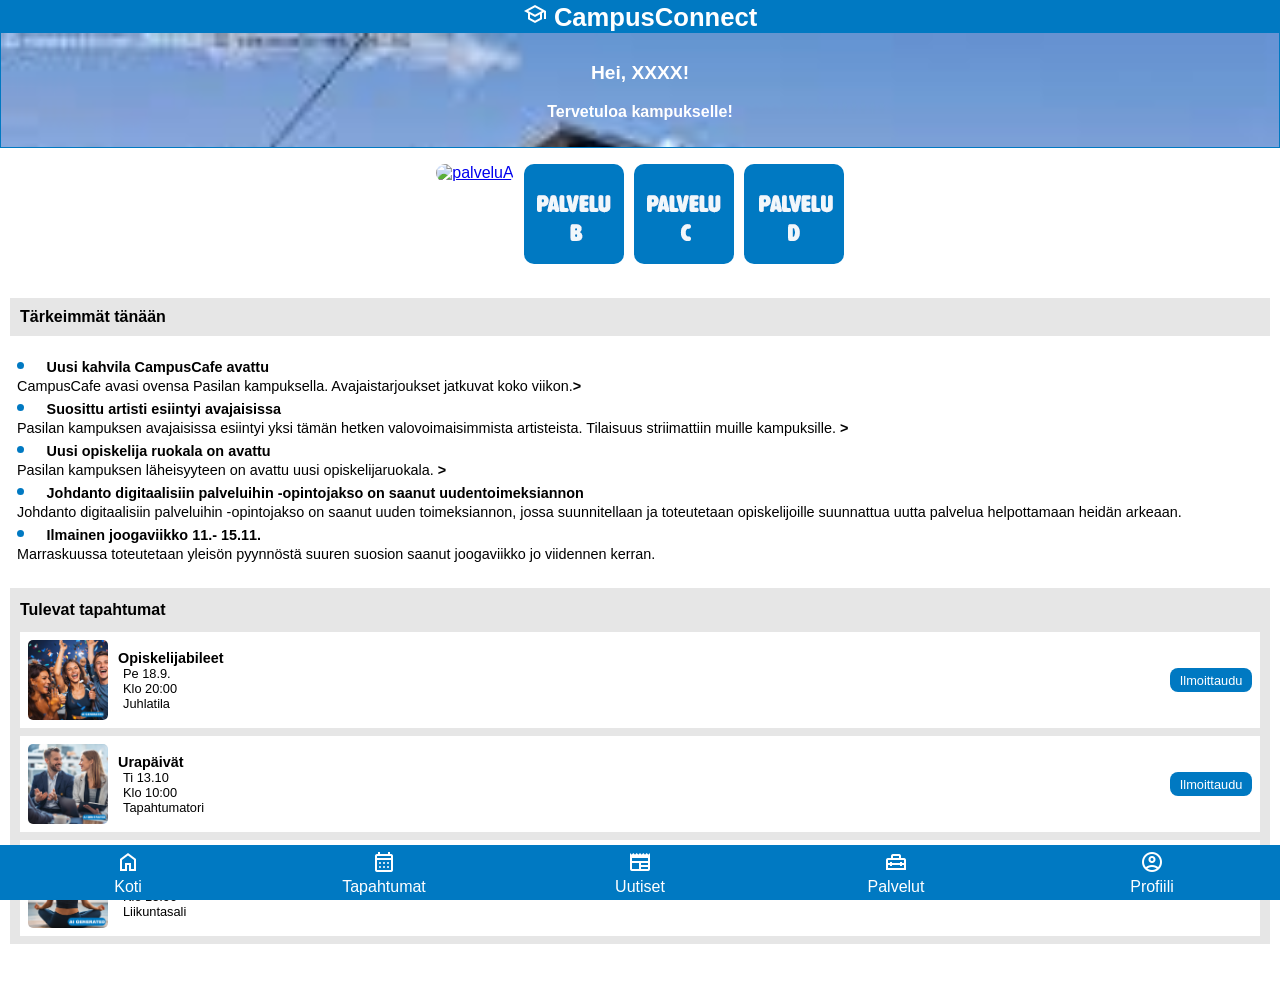
==== index.html @ 2927aa70 "initial commit" ====
<!DOCTYPE html>
<html lang="fi">
<head>

<title>CampusConnect</title>

<meta charset="UTF-8">
<meta name="viewport" content="width=device-width, initial-scale=1.0">
<meta name="author" content="Elina">

<link rel="manifest" href="manifest.json">

<meta name="theme-color" content="#0079C2">

<link href="style.css"  rel="stylesheet" type="text/css">


<link
  rel="stylesheet"
  href="https://fonts.googleapis.com/css2?family=Material+Symbols+Outlined"
>



</head>
<body>

<header>    
  <h1><span class="material-symbols-outlined">school</span> CampusConnect</h1>
  <!-- ylätunnisteessa taustakuva ja tervetuloteksti -->
  <div class="welcome">
    <p class="hello">Hei, XXXX!</p>
    <p>Tervetuloa kampukselle!</p>
  </div>
</header>

<main>
  
  <!-- Pikapalvelut -->
  <!-- Liitä näihin kuvakkeet ja linkit. -->
  <section id="quick-services">    
    <a href="Nette/Oma Palvelu/index.html" class="service-btn"><img src="Nette/Oma Palvelu/kuvat/opiskelijahaku.png" alt="palveluA" style="width: 100px; height: 100px;"></a>
    <a href="#" class="service-btn"><img src="palvelut/kuvat_palvelut/palvelu_B.png" alt="palveluB"></a>
    <a href="#" class="service-btn"><img src="palvelut/kuvat_palvelut/palvelu_C.png" alt="palveluC"></a>
    <a href="#" class="service-btn"><img src="palvelut/kuvat_palvelut/palvelu_D.png" alt="palvelu_D"></a>    
  </section>

  <!-- Dashboard: uutiset ja tapahtumat -->
  <section id="dashboard">
    <div id="news">
      <h2>Tärkeimmät tänään</h2>
      <ul>
        <!-- start-luokalla nostetaan uutiset etusivulle mobiilissa -->
        <li class="start"><a href="uutiset/uutinen_campuscafe.html"><span>Uusi kahvila CampusCafe avattu</span><br>CampusCafe avasi ovensa Pasilan kampuksella. Avajaistarjoukset jatkuvat koko viikon.<span>&gt;</span></a></li>
        <li class="start"><a><span>Suosittu artisti esiintyi avajaisissa</span><br>
        Pasilan kampuksen avajaisissa esiintyi yksi tämän hetken valovoimaisimmista artisteista. Tilaisuus striimattiin muille kampuksille. <span>&gt;</span></a></li>
        <li><a href=""><span>Uusi opiskelija ruokala on avattu</span> <br>
        Pasilan kampuksen läheisyyteen on avattu uusi opiskelijaruokala. <span>&gt;</span></a>
        </li>
        <li><span>Johdanto digitaalisiin palveluihin -opintojakso on saanut uudentoimeksiannon</span><br>Johdanto digitaalisiin palveluihin -opintojakso on saanut uuden toimeksiannon, jossa suunnitellaan ja toteutetaan opiskelijoille suunnattua uutta palvelua helpottamaan heidän arkeaan.</li>
        <li><span>Ilmainen joogaviikko 11.- 15.11. </span><br>Marraskuussa toteutetaan yleisön pyynnöstä suuren suosion saanut joogaviikko jo viidennen kerran.</li>
      </ul>
    </div>

    <div id="events">
      <h2>Tulevat tapahtumat</h2>

      <!-- tapahtumakortit: kuva, otsikko, luettelossa tiedot, linkki ilmoittautumislomakkeeseen -->
      <div class="events-item">
        <img src="kuvat/juhlat_AI.png" alt="AI:illa tuotettu kuva juhlista">
        <div>
        <h3>Opiskelijabileet</h3>
          <ul><li>Pe 18.9.</li>
              <li>Klo 20:00</li>
              <li>Juhlatila</li>
              </ul>
       </div>
       <!-- lomakkeet eivät ole vielä käytössä, joten niihin ei ole linkkejä -->
        <a class="btn-event">Ilmoittaudu</a>
      </div>

      <div class="events-item">
      <img src="kuvat/ura_AI.png" alt="AI:illa tuotettu kuva kahden ihmisen tapaamisesta">
        <div>
        <h3>Urapäivät</h3>
          <ul><li>Ti 13.10</li>
              <li>Klo 10:00</li>
              <li> Tapahtumatori</li>
              </ul>
       </div>        
        <a class="btn-event">Ilmoittaudu</a>
      </div>

      <div class="events-item">  
        <img src="kuvat/jooga_AI.png" alt="AI:illa tuotettu kuva joogaavasta naisesta">
        <div>
        <h3>Joogasessio</h3>
          <ul><li>Ke 25.11.</li>
              <li>Klo 15:00</li>
              <li>Liikuntasali</li>
              </ul>
       </div>        
        <a class="btn-event">Ilmoittaudu</a>
      </div>
    
  </div>
  </section>

</main>
<footer>
  <!-- linkit portaalin eri osiin -->
 
   	 <a href="index.html">   <span class="material-symbols-outlined">home</span><br> Koti</a>    
    <a href=""><span class="material-symbols-outlined">calendar_month</span> <br>
  Tapahtumat</a>   
  <a href="uutiset.html"> <span class="material-symbols-outlined">newspaper</span><br>
  Uutiset</a>   
   <a href="palvelut.html"><span class="material-symbols-outlined">home_repair_service</span> <br>    Palvelut</a>    
    <a href=""><span class="material-symbols-outlined">account_circle</span><br>  Profiili</a>
    
</footer>

</body>
</html>
---- style.css ----
/* -------------------
     CSS-muuttujat
  ------------------- */
  
:root {

color-scheme: light; 

--color-primary:rgb(0,121,194);   /*HH Blue */
--color-secondary:rgb(202,213,16);  /* HH APPLE GREEN */
--color-accent:rgb(223,0,110);      /* HH PINK */
--color-background:rgb(255,255,255);/* valkoinen */
--color-surface:rgb(230,230,230);   /* harmaa*/
--color-text:rgb(0,0,0); /* musta */
--color-text-secondary:rgb(255,255,255); /*valkoinen*/

--color-background-secondary:var(--color-primary);
--color-accent-secondary:var(--color-accent);
--color-border	: var(--color-primary);

 --font-body: "Roboto", sans-serif;   
 --font-heading : "Roboto", sans-serif; 
 --border-radius: 8px;
}


  /* -------------------
     Yleiset tyylit
  ------------------- */
  body {
    margin: 0;
    font-family: var(--font-body);
    background-color: var(--color-background);
    color: var(--color-text);
    
  }
 
  header {
    background-color: var(--color-background-secondary);
    color: var(--color-text-secondary);
    padding:1px;
    text-align: center;
    font-family: var(--font-heading);
     }


header  a {font-size: 3em;
           color:var(--color-primary);
          text-decoration: none;
          margin-left:10px}

.hello {font-size: 1.2em;}
.welcome {background-image: url(kuvat/koulu.jpg);
background-repeat: no-repeat;
background-size: cover;
padding: 10px;
font-weight: bold;}

h1 {margin:1px 0px; font-size: 1.6rem;}

h3 {margin-bottom:0px}

h2 {font-size: 1.2rem;}

main {padding: 1em 10px 40px 10px}



footer {background-color: var(--color-background-secondary);
  height: 50px;
  width: 100%;
position:fixed;
bottom:0px;
text-align: center;
display: flex;
  padding:5px 0px 0px  0px; 
  color:var(--color-text-secondary);
& a {flex:1; text-decoration: none; color:var(--color-text-secondary)}
}

  /* -------------------
     Pikapalvelut
  ------------------- */
  #quick-services {
    display: flex;
    justify-content:center;
   gap: 10px;
    margin-bottom: 1rem;
  }

  .service-btn img {width: 100%;
    max-width: 200px;
    border-radius: 10px;
   
  }

  /* -------------------
     Kampusuutiset ja tapahtumat
  ------------------- */
 
  #dashboard {
    display: flex;
    flex-direction: column;
    gap: 1rem;
  }
 
  #news {
      & h2 {font-size:1em;background-color: var(--color-surface);
      padding:10px }         
      & a {color:var(--color-text);
           text-decoration: none;}
       & ul { background-color: var(--color-background);       
        padding:0px 0px 5px; margin-bottom: 5px; margin-left:2px;}
       & li::marker {color:var(--color-primary); font-size:1.5em}
           & .start {display:list-item} 
      & li {font-size: 0.9em;
            display: none;
            list-style-position: inside;
            padding-left: 5px;}
      & li span {font-weight: 700;}
        & a {color:var(--color-text);
           text-decoration: none;}
        }
        
#events {background-color: var(--color-surface);    
    padding-left: 10px;
    padding-right: 10px;
   & h2 {font-size:1em;}
   & h3 {font-size: 0.9em;}
   & li {font-size: 0.8em;}}

  .events-item {
    margin-bottom: 0.5rem;
    padding: 0.5rem;
    background-color: var(--color-background);
    display: flex;
    gap:10px;
    align-items: center;

    & img {width: 80px; height: 80px; border-radius:5px}
    & h3 {margin: 0 auto}
    & ul {margin: 0; list-style-type: none;
       padding-left:5px}
    & button {height: 2em;}
    & div {flex:1}}  

.events:last-child {  
  padding-bottom:50px    
  }

  .btn-event {
    background-color: var(--color-background-secondary);
    color:var(--color-text-secondary);
    border: none;
    padding: 0.3rem 0.6rem;
    border-radius: var(--border-radius);
    cursor: pointer;
    font-size: 0.8rem;
  }

/* -------------------
alisivujen headerit 
-----------------------*/
.sub_header { background-color: var(--color-background);
       text-align: left;
   & h1 {color:var(--color-primary); text-align: center;}
    & a {font-size: 3em;
           color:var(--color-primary);
          text-decoration: none;
          margin-left:10px}
    }

 
  /* -------------------
     Responsiivisuus 
  ------------------- */
  @media (min-width: 600px) {
    .dashboard {
      flex-direction: row;
      gap: 1rem;
    }
    .news {
      flex: 1;
    }

  #news li {display: list-item;}
    .events {
      flex: 1;
    }
  }
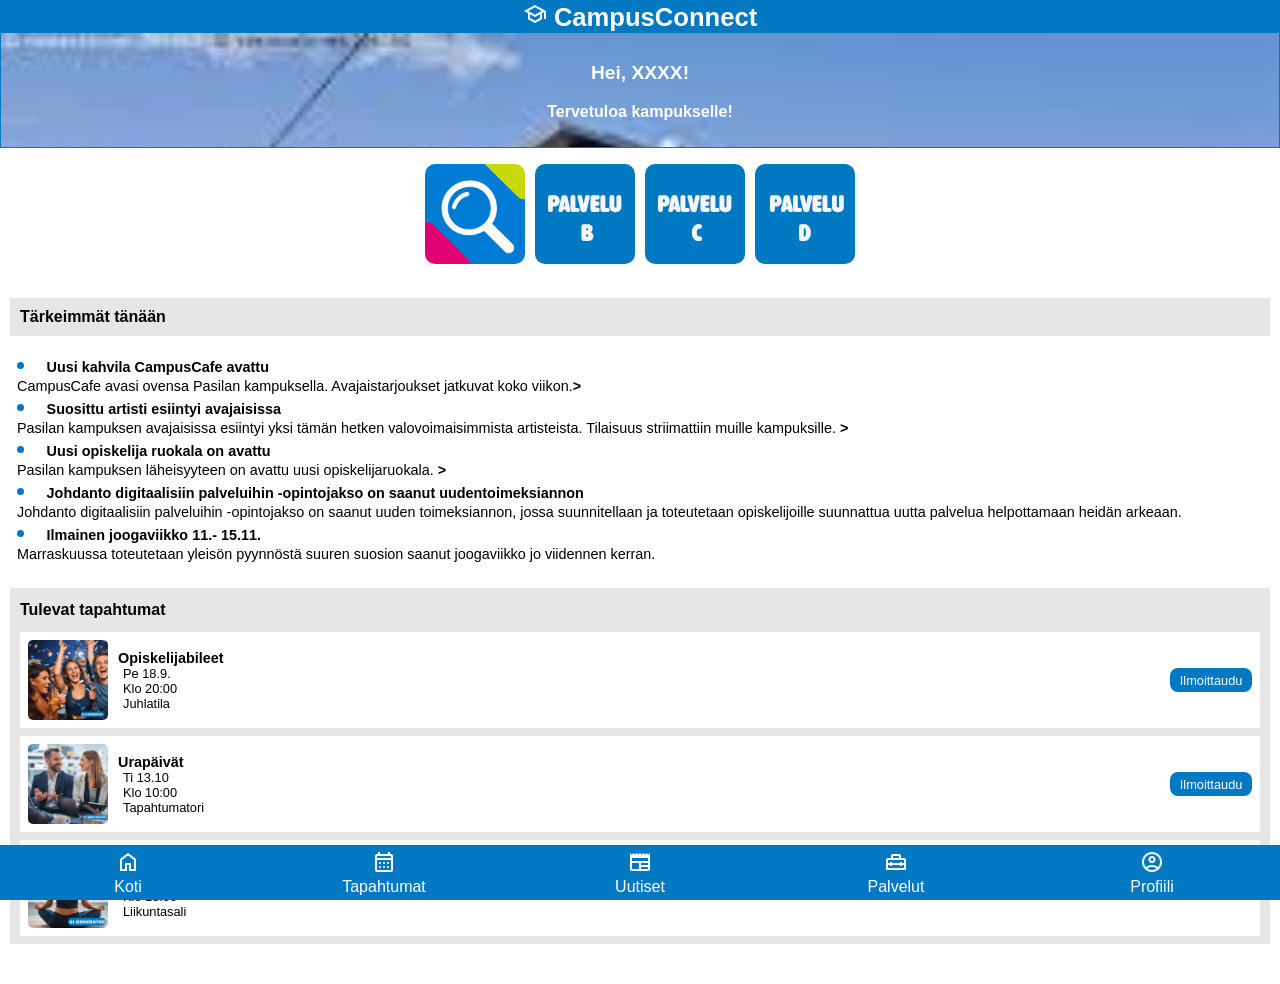
==== commit 8a69ad04: "changed folder name and moved  picture to other folder" ====
--- a/index.html
+++ b/index.html
@@ -39,7 +39,7 @@
   <!-- Pikapalvelut -->
   <!-- Liitä näihin kuvakkeet ja linkit. -->
   <section id="quick-services">    
-    <a href="Nette/Oma Palvelu/index.html" class="service-btn"><img src="Nette/Oma Palvelu/kuvat/opiskelijahaku.png" alt="palveluA" style="width: 100px; height: 100px;"></a>
+    <a href="nette/oma-palvelu/index.html" class="service-btn"><img src="palvelut/kuvat_palvelut/opiskelijahaku.png" alt="palveluA" style="width: 100px; height: 100px;"></a>
     <a href="#" class="service-btn"><img src="palvelut/kuvat_palvelut/palvelu_B.png" alt="palveluB"></a>
     <a href="#" class="service-btn"><img src="palvelut/kuvat_palvelut/palvelu_C.png" alt="palveluC"></a>
     <a href="#" class="service-btn"><img src="palvelut/kuvat_palvelut/palvelu_D.png" alt="palvelu_D"></a>    
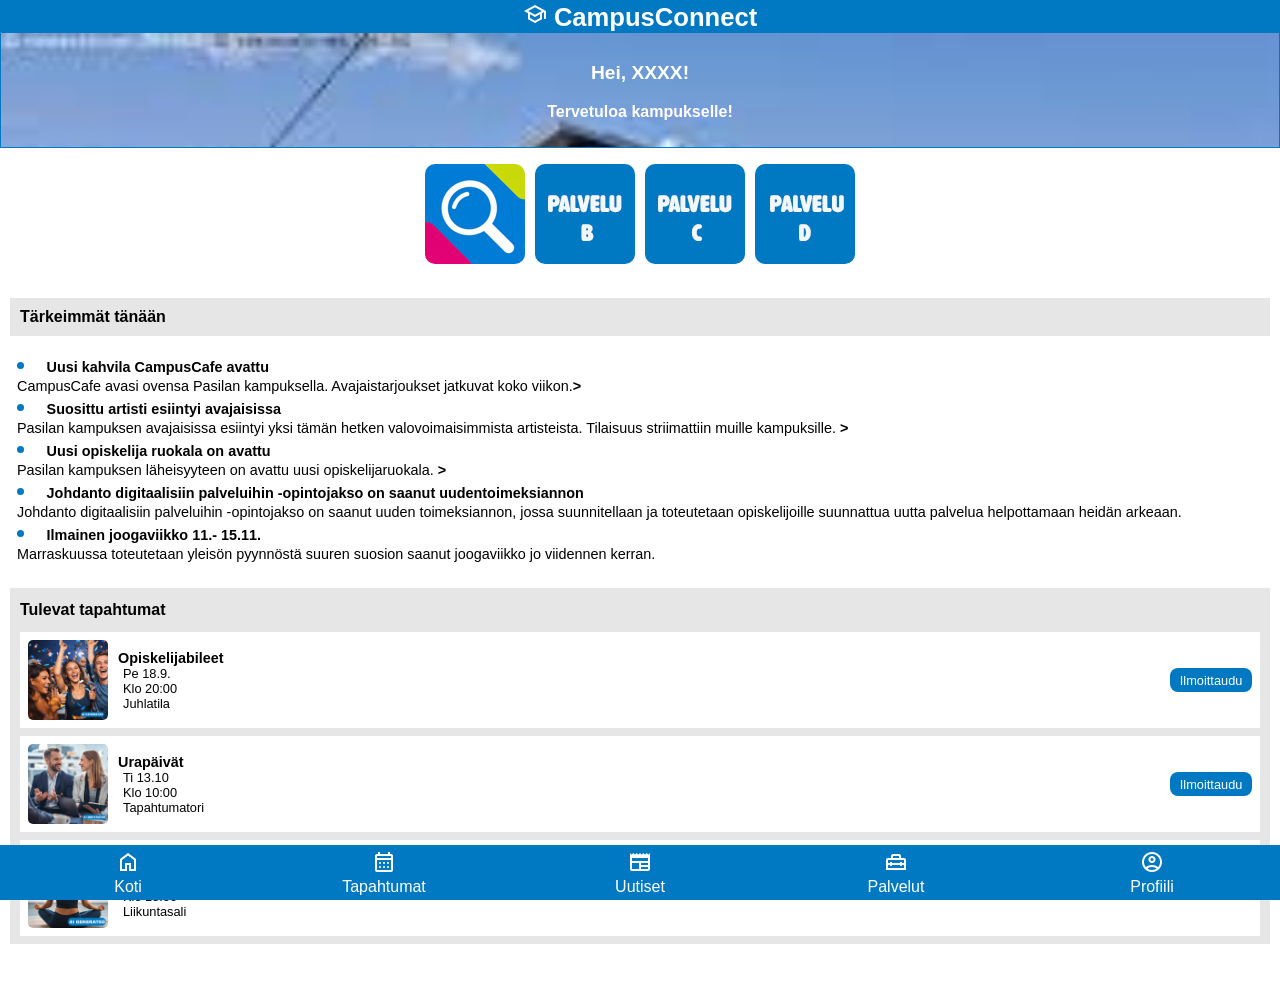
==== commit 2541ceda: "image resizing and added my service also to the palvelu site" ====
--- a/index.html
+++ b/index.html
@@ -39,7 +39,7 @@
   <!-- Pikapalvelut -->
   <!-- Liitä näihin kuvakkeet ja linkit. -->
   <section id="quick-services">    
-    <a href="nette/oma-palvelu/index.html" class="service-btn"><img src="palvelut/kuvat_palvelut/opiskelijahaku.png" alt="palveluA" style="width: 100px; height: 100px;"></a>
+    <a href="sivu1.html" class="service-btn"><img src="opiskelijahaku.png" alt="palveluA"></a>
     <a href="#" class="service-btn"><img src="palvelut/kuvat_palvelut/palvelu_B.png" alt="palveluB"></a>
     <a href="#" class="service-btn"><img src="palvelut/kuvat_palvelut/palvelu_C.png" alt="palveluC"></a>
     <a href="#" class="service-btn"><img src="palvelut/kuvat_palvelut/palvelu_D.png" alt="palvelu_D"></a>    
